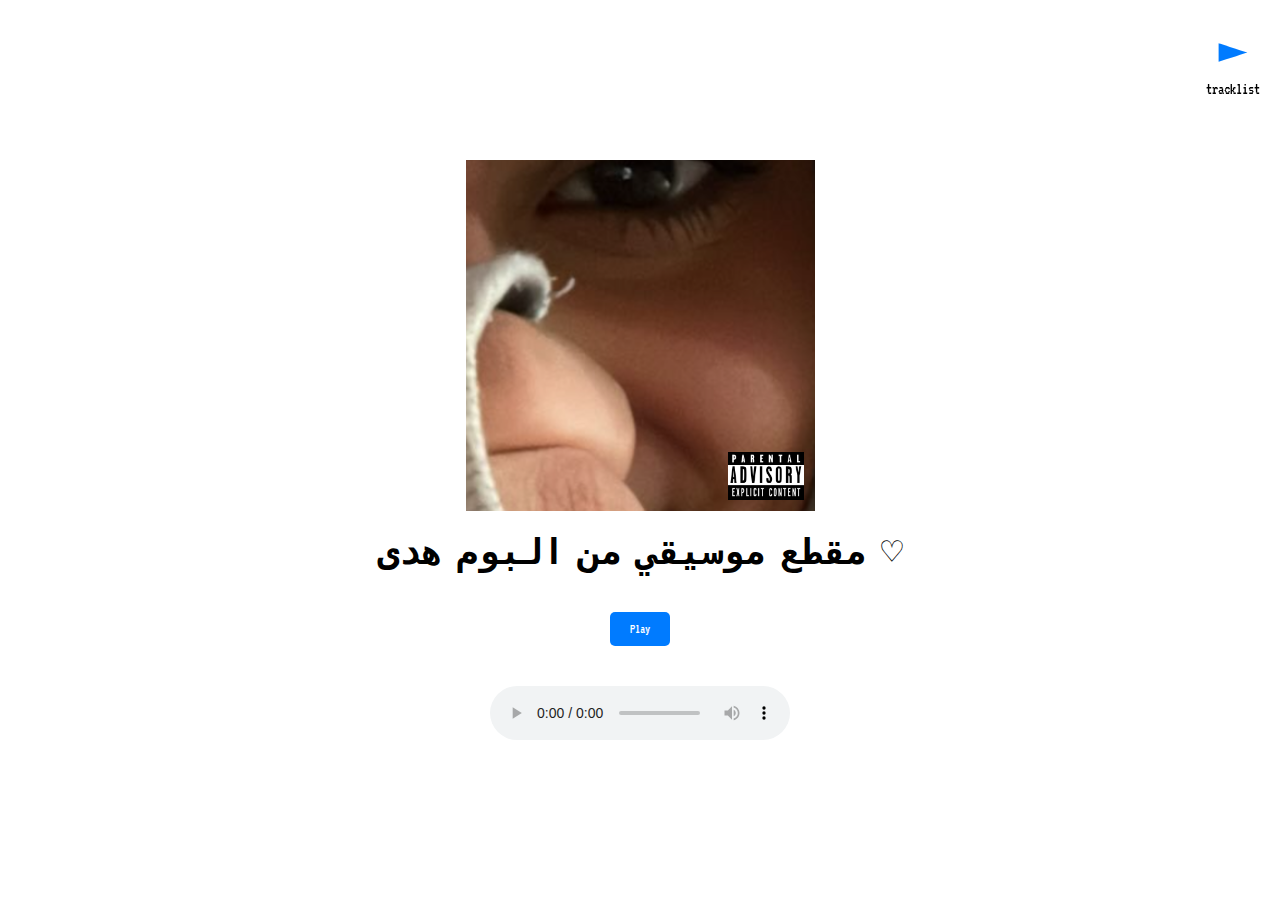
==== index.html @ 34cd9e8b "Add files via upload" ====
<!DOCTYPE html>
<html lang="en">
<head>
    <meta charset="UTF-8">
    <meta name="viewport" content="width=device-width, initial-scale=1.0">
    <title>أتمنى لك رحلة آمنة إلى المنزل</title>
    <link rel="stylesheet" href="styles.css">
    <!-- Include the Google Fonts link -->
    <link rel="stylesheet" href="https://fonts.googleapis.com/css2?family=VT323&display=swap">
    <!-- Specify the favicon -->
    <link rel="icon" href="hudyalbumcover.png" type="image/x-icon">
</head>
<body>
    <div class="container">
        <img src="hudyalbumcover.png" alt="Image Description">
        <h1>مقطع موسيقي من البوم هدى ♡</h1>
        <div class="spacer"></div>
        <button onclick="playSound()">Play</button>
        <div class="player-space"></div> <!-- New spacer -->
        <audio controls id="audioPlayer" class="apple-style-audio">
            Your browser does not support the audio element.
        </audio>
        
        <!-- Container for arrow and text -->
        <div class="go-to-page-container">
            <!-- Arrow link to go to another page -->
            <a href="tracklist.html" class="go-to-page-arrow">&#9658;</a>
            <!-- Text -->
            <p>tracklist</p>
        </div>
</div>

<script src="script.js"></script>
</body>
</html>
---- styles.css ----
body, html {
    margin: 0;
    padding: 0;
    height: 100%;
    font-family: 'VT323', monospace; /* Set the font-family to VT323 */
}

.container {
    display: flex;
    flex-direction: column;
    align-items: center;
    justify-content: center;
    height: 100%;
}

h1 {
    margin: 20px 0;
    font-size: 36px; /* Increase font size for a bold headline */
}

.spacer {
    height: 20px;
}

button {
    padding: 10px 20px;
    background-color: #007bff;
    color: #fff;
    border: none;
    border-radius: 5px;
    cursor: pointer;
    font-family: 'VT323', monospace; /* Set the font-family to VT323 */
}

button:hover {
    background-color: #0056b3;
}

/* Existing styles */
.spacer {
    height: 20px;
}

/* New style to add more space between the button and player */
.player-space {
    height: 40px; /* Adjust the height to increase or decrease the space */
}
/* Add styles for the arrow container */
.go-to-page-container {
    position: fixed;
    top: 20px;
    right: 20px;
    display: flex;
    flex-direction: column;
    align-items: center;
    text-align: center;
}

/* Add styles for the arrow link */
.go-to-page-arrow {
    font-size: 48px; /* Adjust the font size of the arrow */
    color: #007bff;
    text-decoration: none;
}

.go-to-page-arrow:hover {
    color: #0056b3;
}

/* Add styles for the text */
.go-to-page-container p {
    margin-top: 5px; /* Adjust the spacing between the arrow and text */
    font-family: 'VT323', monospace; /* Use the VT323 font */
}
.go-back-container {
    position: fixed;
    top: 20px;
    left: 20px;
    display: flex;
    flex-direction: column;
    align-items: center;
    text-align: center;
}

.go-back-arrow {
    font-size: 48px; /* Adjust the font size of the arrow */
    color: #007bff;
    text-decoration: none;
}

.go-back-arrow:hover {
    color: #0056b3;
}

.go-back-container p {
    margin-top: 5px; /* Adjust the spacing between the arrow and text */
    font-family: 'VT323', monospace; /* Use the VT323 font */
}
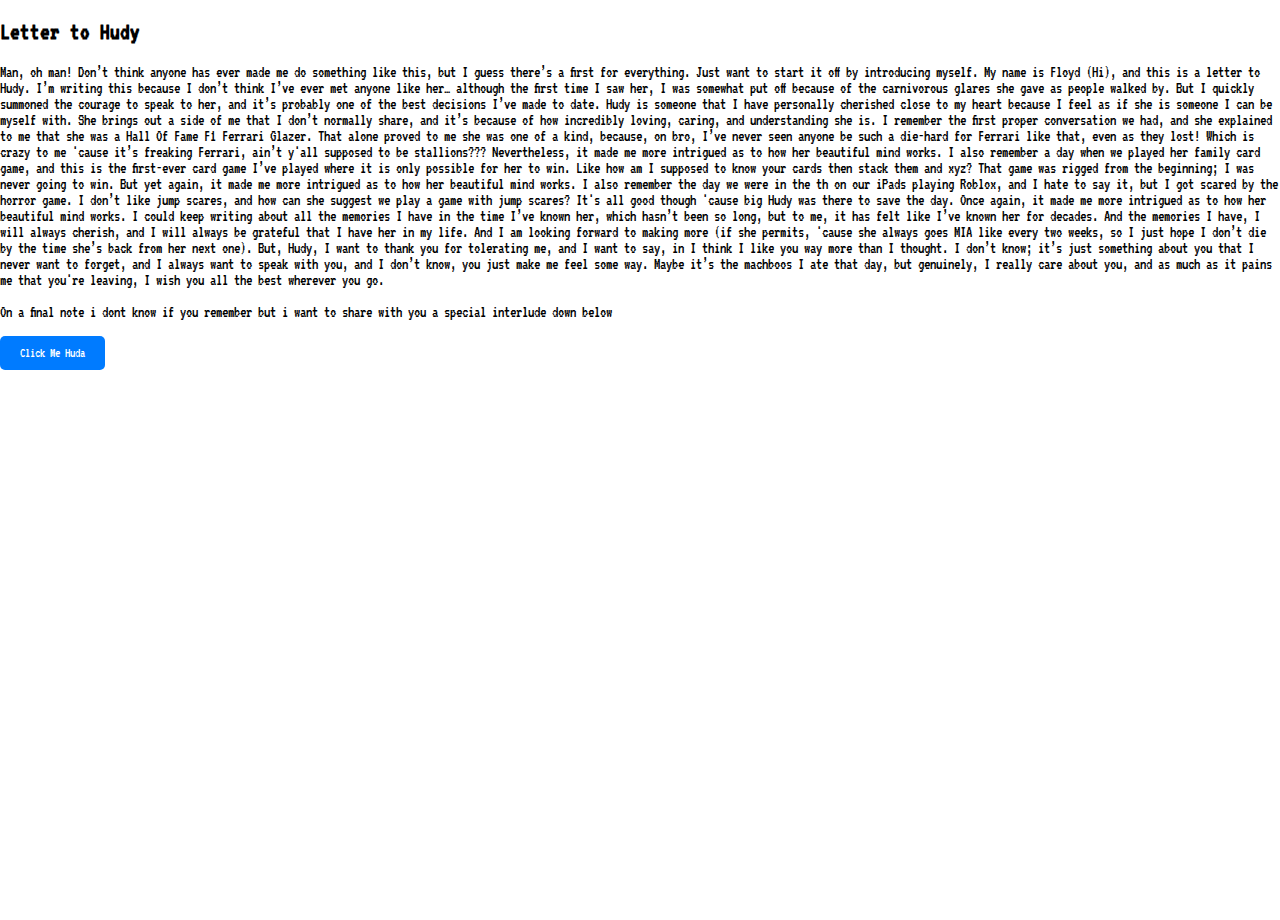
==== commit 92a0e876: "Update and rename letterpage.html to index.html" ====
--- a/index.html
+++ b/index.html
@@ -3,7 +3,7 @@
 <head>
     <meta charset="UTF-8">
     <meta name="viewport" content="width=device-width, initial-scale=1.0">
-    <title>أتمنى لك رحلة آمنة إلى المنزل</title>
+    <title>Letter to Hudy</title>
     <link rel="stylesheet" href="styles.css">
     <!-- Include the Google Fonts link -->
     <link rel="stylesheet" href="https://fonts.googleapis.com/css2?family=VT323&display=swap">
@@ -11,25 +11,48 @@
     <link rel="icon" href="hudyalbumcover.png" type="image/x-icon">
 </head>
 <body>
-    <div class="container">
-        <img src="hudyalbumcover.png" alt="Image Description">
-        <h1>مقطع موسيقي من البوم هدى ♡</h1>
-        <div class="spacer"></div>
-        <button onclick="playSound()">Play</button>
-        <div class="player-space"></div> <!-- New spacer -->
-        <audio controls id="audioPlayer" class="apple-style-audio">
-            Your browser does not support the audio element.
-        </audio>
+    <div class="letter-container">
+        <h1>Letter to Hudy</h1>
+        <p>Man, oh man! Don’t think anyone has ever made me do something like this, but I guess there’s a first for everything.
+
+            Just want to start it off by introducing myself. My name is Floyd (Hi), and this is a letter to Hudy.
+            
+            I’m writing this because I don’t think I’ve ever met anyone like her… although the first time I saw her, I was somewhat put off because of the carnivorous glares she gave as people walked by. But I quickly summoned the courage to speak to her, and it’s probably one of the best decisions I’ve made to date.
+            
+            Hudy is someone that I have personally cherished close to my heart because I feel as if she is someone I can be myself with. She brings out a side of me that I don’t normally share, and it’s because of how incredibly loving, caring, and understanding she is. I remember the first proper conversation we had, and she explained to me that she was a Hall Of Fame F1 Ferrari Glazer.
+            
+            That alone proved to me she was one of a kind, because, on bro, I’ve never seen anyone be such a die-hard for Ferrari like that, even as they lost! Which is crazy to me 'cause it’s freaking Ferrari, ain’t y'all supposed to be stallions???
+            
+            Nevertheless, it made me more intrigued as to how her beautiful mind works.
+            
+            I also remember a day when we played her family card game, and this is the first-ever card game I’ve played where it is only possible for her to win. Like how am I supposed to know your cards then stack them and xyz? That game was rigged from the beginning; I was never going to win.
+            
+            But yet again, it made me more intrigued as to how her beautiful mind works.
+            
+            I also remember the day we were in the th on our iPads playing Roblox, and I hate to say it, but I got scared by the horror game. I don’t like jump scares, and how can she suggest we play a game with jump scares? It's all good though 'cause big Hudy was there to save the day.
+            
+            Once again, it made me more intrigued as to how her beautiful mind works.
+            
+            I could keep writing about all the memories I have in the time I’ve known her, which hasn’t been so long, but to me, it has felt like I’ve known her for decades. And the memories I have, I will always cherish, and I will always be grateful that I have her in my life. And I am looking forward to making more (if she permits, 'cause she always goes MIA like every two weeks, so I just hope I don’t die by the time she’s back from her next one).
+            
+            But, Hudy, I want to thank you for tolerating me, and I want to say, in I think I like you way more than I thought. I don’t know; it’s just something about you that I never want to forget, and I always want to speak with you, and I don’t know, you just make me feel some way.
+            
+            Maybe it’s the machboos I ate that day, but genuinely, I really care about you, and as much as it pains me that you're leaving, I wish you all the best wherever you go.
         
-        <!-- Container for arrow and text -->
-        <div class="go-to-page-container">
-            <!-- Arrow link to go to another page -->
-            <a href="tracklist.html" class="go-to-page-arrow">&#9658;</a>
-            <!-- Text -->
-            <p>tracklist</p>
+        <p>On a final note i dont know if you remember but i want to share with you a special interlude down below</p>
+        
+
+        <!-- Arrow button to go back to the main page -->
+         <div class="go-back-container">
+            <button class="go-back-button" onclick="goToMainPage()">Click Me Huda</button>
         </div>
-</div>
+    </div>
+    
+    <script>
+        function goToMainPage() {
+            window.location.href = "index.html"; // Change "index.html" to the path of your main page
+        }
+    </script>
 
-<script src="script.js"></script>
 </body>
-</html>+</html>
--- a/styles.css
+++ b/styles.css
@@ -9,17 +9,21 @@
     display: flex;
     flex-direction: column;
     align-items: center;
-    justify-content: center;
-    height: 100%;
+    padding: 20px; /* Add padding to the container */
+    text-align: center; /* Center align text */
+}
+
+img {
+    max-width: 100%; /* Ensure the image doesn't overflow its container */
 }
 
 h1 {
     margin: 20px 0;
-    font-size: 36px; /* Increase font size for a bold headline */
+    font-size: 24px; /* Decrease font size for smaller screens */
 }
 
 .spacer {
-    height: 20px;
+    height: 10px; /* Decrease spacer height for smaller screens */
 }
 
 button {
@@ -36,29 +40,22 @@
     background-color: #0056b3;
 }
 
-/* Existing styles */
-.spacer {
-    height: 20px;
+.player-space {
+    height: 20px; /* Decrease player space for smaller screens */
 }
 
-/* New style to add more space between the button and player */
-.player-space {
-    height: 40px; /* Adjust the height to increase or decrease the space */
-}
 /* Add styles for the arrow container */
 .go-to-page-container {
     position: fixed;
-    top: 20px;
-    right: 20px;
+    bottom: 20px; /* Move the arrow container to the bottom */
+    width: 100%; /* Take full width */
     display: flex;
-    flex-direction: column;
-    align-items: center;
-    text-align: center;
+    justify-content: center; /* Center align items */
 }
 
 /* Add styles for the arrow link */
 .go-to-page-arrow {
-    font-size: 48px; /* Adjust the font size of the arrow */
+    font-size: 36px; /* Decrease font size for smaller screens */
     color: #007bff;
     text-decoration: none;
 }
@@ -72,27 +69,3 @@
     margin-top: 5px; /* Adjust the spacing between the arrow and text */
     font-family: 'VT323', monospace; /* Use the VT323 font */
 }
-.go-back-container {
-    position: fixed;
-    top: 20px;
-    left: 20px;
-    display: flex;
-    flex-direction: column;
-    align-items: center;
-    text-align: center;
-}
-
-.go-back-arrow {
-    font-size: 48px; /* Adjust the font size of the arrow */
-    color: #007bff;
-    text-decoration: none;
-}
-
-.go-back-arrow:hover {
-    color: #0056b3;
-}
-
-.go-back-container p {
-    margin-top: 5px; /* Adjust the spacing between the arrow and text */
-    font-family: 'VT323', monospace; /* Use the VT323 font */
-}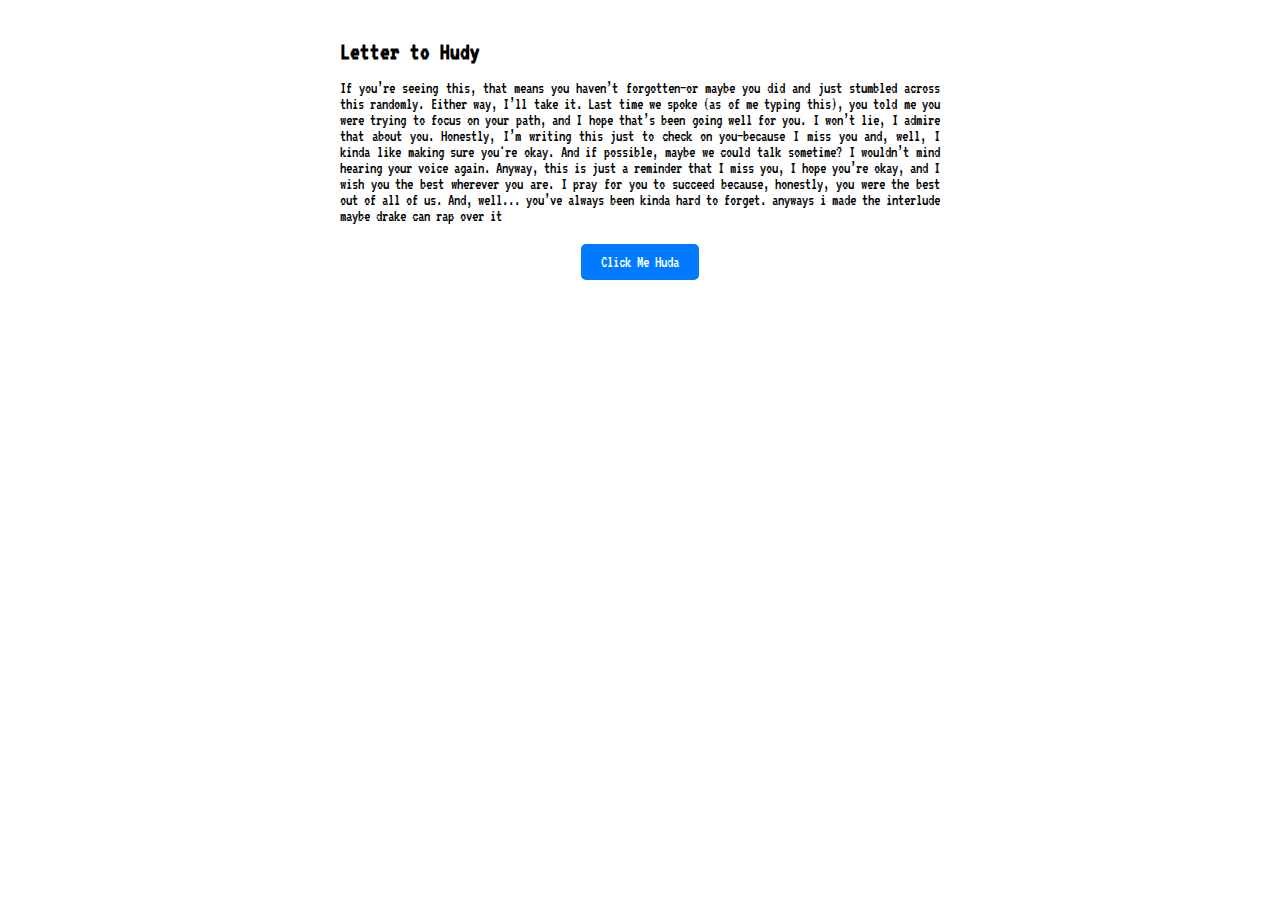
==== commit f2505bd0: "Update index.html" ====
--- a/index.html
+++ b/index.html
@@ -13,33 +13,14 @@
 <body>
     <div class="letter-container">
         <h1>Letter to Hudy</h1>
-        <p>Man, oh man! Don’t think anyone has ever made me do something like this, but I guess there’s a first for everything.
+        <p>If you’re seeing this, that means you haven’t forgotten—or maybe you did and just stumbled across this randomly. Either way, I’ll take it.
 
-            Just want to start it off by introducing myself. My name is Floyd (Hi), and this is a letter to Hudy.
-            
-            I’m writing this because I don’t think I’ve ever met anyone like her… although the first time I saw her, I was somewhat put off because of the carnivorous glares she gave as people walked by. But I quickly summoned the courage to speak to her, and it’s probably one of the best decisions I’ve made to date.
-            
-            Hudy is someone that I have personally cherished close to my heart because I feel as if she is someone I can be myself with. She brings out a side of me that I don’t normally share, and it’s because of how incredibly loving, caring, and understanding she is. I remember the first proper conversation we had, and she explained to me that she was a Hall Of Fame F1 Ferrari Glazer.
-            
-            That alone proved to me she was one of a kind, because, on bro, I’ve never seen anyone be such a die-hard for Ferrari like that, even as they lost! Which is crazy to me 'cause it’s freaking Ferrari, ain’t y'all supposed to be stallions???
-            
-            Nevertheless, it made me more intrigued as to how her beautiful mind works.
-            
-            I also remember a day when we played her family card game, and this is the first-ever card game I’ve played where it is only possible for her to win. Like how am I supposed to know your cards then stack them and xyz? That game was rigged from the beginning; I was never going to win.
-            
-            But yet again, it made me more intrigued as to how her beautiful mind works.
-            
-            I also remember the day we were in the th on our iPads playing Roblox, and I hate to say it, but I got scared by the horror game. I don’t like jump scares, and how can she suggest we play a game with jump scares? It's all good though 'cause big Hudy was there to save the day.
-            
-            Once again, it made me more intrigued as to how her beautiful mind works.
-            
-            I could keep writing about all the memories I have in the time I’ve known her, which hasn’t been so long, but to me, it has felt like I’ve known her for decades. And the memories I have, I will always cherish, and I will always be grateful that I have her in my life. And I am looking forward to making more (if she permits, 'cause she always goes MIA like every two weeks, so I just hope I don’t die by the time she’s back from her next one).
-            
-            But, Hudy, I want to thank you for tolerating me, and I want to say, in I think I like you way more than I thought. I don’t know; it’s just something about you that I never want to forget, and I always want to speak with you, and I don’t know, you just make me feel some way.
-            
-            Maybe it’s the machboos I ate that day, but genuinely, I really care about you, and as much as it pains me that you're leaving, I wish you all the best wherever you go.
-        
-        <p>On a final note i dont know if you remember but i want to share with you a special interlude down below</p>
+Last time we spoke (as of me typing this), you told me you were trying to focus on your path, and I hope that’s been going well for you. I won’t lie, I admire that about you.
+
+Honestly, I’m writing this just to check on you—because I miss you and, well, I kinda like making sure you're okay. And if possible, maybe we could talk sometime? I wouldn’t mind hearing your voice again.
+        Anyway, this is just a reminder that I miss you, I hope you’re okay, and I wish you the best wherever you are. I pray for you to succeed because, honestly, you were the best out of all of us. And, well... you’ve always been kinda hard to forget.
+        anyways i made the interlude maybe drake can rap over it 
+        </p>
         
 
         <!-- Arrow button to go back to the main page -->
@@ -50,7 +31,7 @@
     
     <script>
         function goToMainPage() {
-            window.location.href = "index.html"; // Change "index.html" to the path of your main page
+            window.location.href = "interlude.html"; // Change "index.html" to the path of your main page
         }
     </script>
 
--- a/styles.css
+++ b/styles.css
@@ -69,3 +69,99 @@
     margin-top: 5px; /* Adjust the spacing between the arrow and text */
     font-family: 'VT323', monospace; /* Use the VT323 font */
 }
+/* Default styles for all screen sizes */
+body, html {
+    margin: 0;
+    padding: 0;
+    height: 100%;
+    font-family: 'VT323', monospace; /* Set the font-family to VT323 */
+}
+
+.letter-container {
+    max-width: 600px; /* Set maximum width for better readability */
+    margin: 0 auto; /* Center the container horizontally */
+    padding: 20px;
+    text-align: justify; /* Justify text for better readability */
+}
+
+.letter-container h1 {
+    font-size: 24px;
+    margin-bottom: 10px;
+}
+
+.letter-container p {
+    margin-bottom: 10px;
+}
+
+.go-back-container {
+    text-align: center;
+    margin-top: 20px;
+}
+
+.go-back-button {
+    padding: 10px 20px;
+    background-color: #007bff;
+    color: #fff;
+    border: none;
+    border-radius: 5px;
+    cursor: pointer;
+    font-size: 16px;
+}
+
+.go-back-button:hover {
+    background-color: #0056b3;
+}
+
+/* Media query for screens smaller than 600px (typical mobile screens) */
+@media (max-width: 600px) {
+    .letter-container {
+        padding: 10px; /* Reduce padding for smaller screens */
+    }
+
+    .go-back-container {
+        margin-top: 10px; /* Reduce margin for smaller screens */
+    }
+}
+/* styles.css */
+
+body, html {
+    margin: 0;
+    padding: 0;
+    height: 100%;
+    font-family: 'VT323', monospace; /* Set the font-family to VT323 */
+}
+
+.letter-container {
+    max-width: 600px; /* Set maximum width for better readability */
+    margin: 0 auto; /* Center the container horizontally */
+    padding: 20px;
+    text-align: justify; /* Justify text for better readability */
+}
+
+.letter-container h1 {
+    font-size: 24px;
+    margin-bottom: 10px;
+}
+
+.letter-container p {
+    margin-bottom: 10px;
+}
+
+.go-back-container {
+    text-align: center;
+    margin-top: 20px;
+}
+
+.go-back-button {
+    padding: 10px 20px;
+    background-color: #007bff;
+    color: #fff;
+    border: none;
+    border-radius: 5px;
+    cursor: pointer;
+    font-size: 16px;
+}
+
+.go-back-button:hover {
+    background-color: #0056b3;
+}
